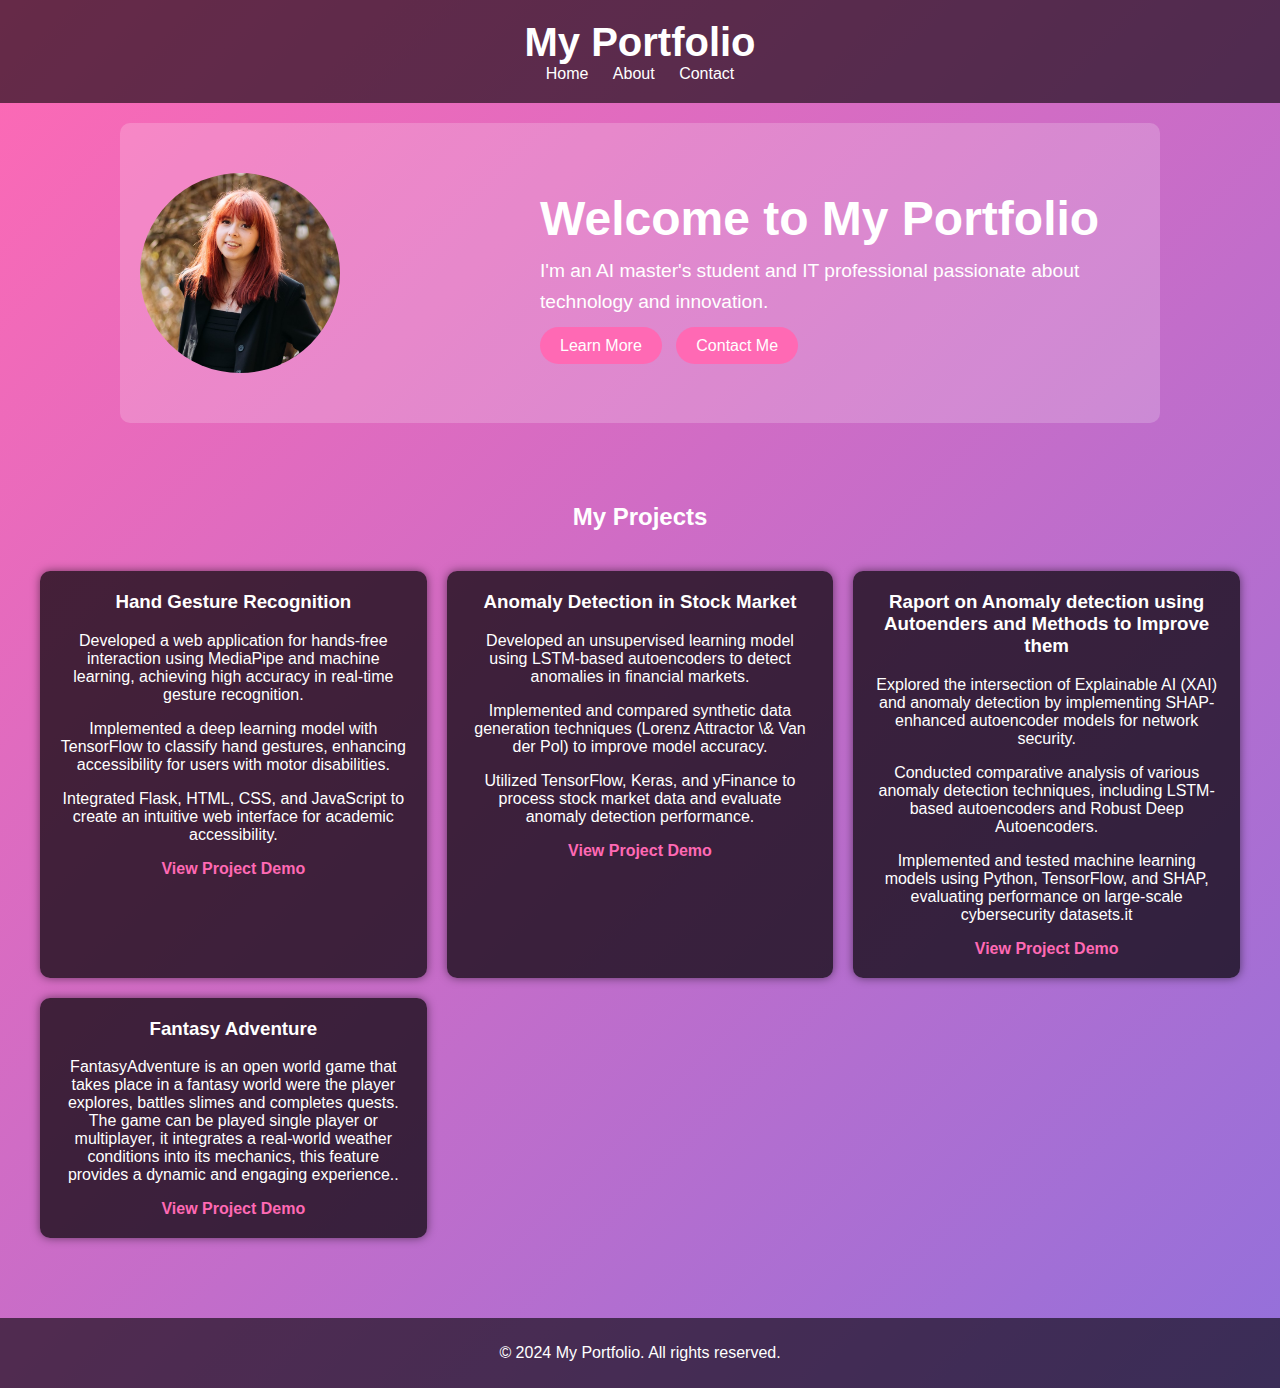
==== index.html @ 8f127a71 "ALL" ====
<!DOCTYPE html>
<html lang="en">
<head>
    <meta charset="UTF-8">
    <meta name="viewport" content="width=device-width, initial-scale=1.0">
    <link rel="stylesheet" href="static/style.css">
    <title>Portfolio</title>
</head>
<body>
    <header>
        <h1>My Portfolio</h1>
        <nav>
            <a href="index.html">Home</a>
            <a href="about.html">About</a>
            <a href="contact.html">Contact</a>
        </nav>
    </header>

    <main>
        <section class="hero">
            <img src="static/cv.JPG" alt="Profile Picture">
            <div class="hero-content">
                <h2>Welcome to My Portfolio</h2>
                <p>I'm an AI master's student and IT professional passionate about technology and innovation.</p>
                <div class="hero-buttons">
                    <a href="about.html">Learn More</a>
                    <a href="contact.html">Contact Me</a>
                </div>
            </div>
        </section>

        <section class="projects">
            <h2>My Projects</h2>
            <div class="project-grid">
                <div class="project-card">
                    <h3>Hand Gesture Recognition</h3>
                    <p>Developed a web application for hands-free interaction using MediaPipe and machine learning, achieving high accuracy in real-time gesture recognition.</p>
                    <p>  Implemented a deep learning model with TensorFlow to classify hand gestures, enhancing accessibility for users with motor disabilities.</p>
                    <p> Integrated Flask, HTML, CSS, and JavaScript to create an intuitive web interface for academic accessibility.</p>
                    <a href="demoHand.html">View Project Demo</a>
                </div>
                <div class="project-card">
                    <h3>Anomaly Detection in Stock Market</h3>
                    <p> Developed an unsupervised learning model using LSTM-based autoencoders to detect anomalies in financial markets.</p>
                    <p> Implemented and compared synthetic data generation techniques (Lorenz Attractor \& Van der Pol) to improve model accuracy.</p>
                    <p> Utilized TensorFlow, Keras, and yFinance to process stock market data and evaluate anomaly detection performance.</p>
                    <a href="stock.html">View Project Demo</a>
                </div>
                <div class="project-card">
                    <h3>Raport on Anomaly detection using Autoenders and
                        Methods to Improve them</h3>
                    <p> Explored the intersection of Explainable AI (XAI) and anomaly detection by implementing SHAP-enhanced autoencoder models for network security.</p>
                        <p> Conducted comparative analysis of various anomaly detection techniques, including LSTM-based autoencoders and Robust Deep Autoencoders.</p>
                            <p>  Implemented and tested machine learning models using Python, TensorFlow, and SHAP, evaluating performance on large-scale cybersecurity datasets.it</p>
                    <a href="shap.html">View Project Demo</a>
                </div>
                <div class="project-card">
                    <h3>Fantasy Adventure</h3>
                    <p>FantasyAdventure is an open world game that takes place in a fantasy world were the player explores, battles slimes and completes quests. The game can be played single player or multiplayer, it integrates a real-world weather conditions into its mechanics, this feature provides a dynamic and engaging experience..</p>
                    <a href="adventure.html">View Project Demo</a>
                </div>
            </div>
        </section>
    </main>

    <footer>
        <p>&copy; 2024 My Portfolio. All rights reserved.</p>
    </footer>
</body>
</html>
---- static/style.css ----
/* static/style.css */
body {
    font-family: Arial, sans-serif;
    margin: 0;
    padding: 0;
    background: linear-gradient(135deg, #ff69b4, #9370db);
    color: white;
    text-align: center;
}

header {
    padding: 20px 0;
    background-color: rgba(0, 0, 0, 0.6);
}

header h1 {
    margin: 0;
    font-size: 2.5em;
}

nav a {
    color: white;
    margin: 0 10px;
    text-decoration: none;
}

.hero {
    padding: 50px 20px;
    background: rgba(255, 255, 255, 0.2);
    border-radius: 10px;
    margin: 20px auto;
    max-width: 1000px;
    display: flex;
    align-items: center;
    justify-content: space-between;
    text-align: left;
}

.hero img {
    border-radius: 50%;
    width: 200px;
    height: 200px;
    object-fit: cover;
    margin-right: 20px;
}

.hero-content {
    max-width: 600px;
}

.projects {
    padding: 40px 20px;
}

.project-grid {
    display: grid;
    grid-template-columns: repeat(auto-fit, minmax(300px, 1fr));
    gap: 20px;
    padding: 20px;
}

.project-card {
    background: rgba(0, 0, 0, 0.7);
    padding: 20px;
    border-radius: 10px;
    box-shadow: 0 0 10px rgba(0, 0, 0, 0.5);
    transition: transform 0.3s ease, box-shadow 0.3s ease;
}

.project-card:hover {
    transform: translateY(-5px);
    box-shadow: 0 0 20px rgba(0, 0, 0, 0.7);
}

.project-card h3 {
    margin-top: 0;
}

.project-card a {
    color: #ff69b4;
    text-decoration: none;
    font-weight: bold;
}

footer {
    padding: 10px 0;
    background-color: rgba(0, 0, 0, 0.6);
    margin-top: 20px;
}

/* Custom Hero Section Styling */
.hero-content h2 {
    font-size: 3em;
    margin: 0 0 10px 0;
}

.hero-content p {
    font-size: 1.2em;
    line-height: 1.6;
    margin: 0 0 20px 0;
}

.hero-buttons a {
    background-color: #ff69b4;
    color: white;
    padding: 10px 20px;
    border-radius: 20px;
    text-decoration: none;
    margin-right: 10px;
    transition: background-color 0.3s ease;
}

.hero-buttons a:hover {
    background-color: #d14791;
}
.about {
    padding: 50px 20px;
    background-color: rgba(0, 0, 0, 0.7);
    color: white;
    border-radius: 10px;
    max-width: 1000px;
    margin: 20px auto;
    display: flex;
    align-items: center;
    gap: 20px;
}

.about img {
    border-radius: 50%;
    width: 150px;
    height: 150px;
    object-fit: cover;
}

.about-text {
    max-width: 600px;
}
.btn {
    display: inline-block;
    margin-top: 10px;
    padding: 10px 20px;
    background-color: #ff69b4;
    color: white;
    text-decoration: none;
    border-radius: 20px;
    transition: background-color 0.3s ease;
}

.btn:hover {
    background-color: #d14791;
}
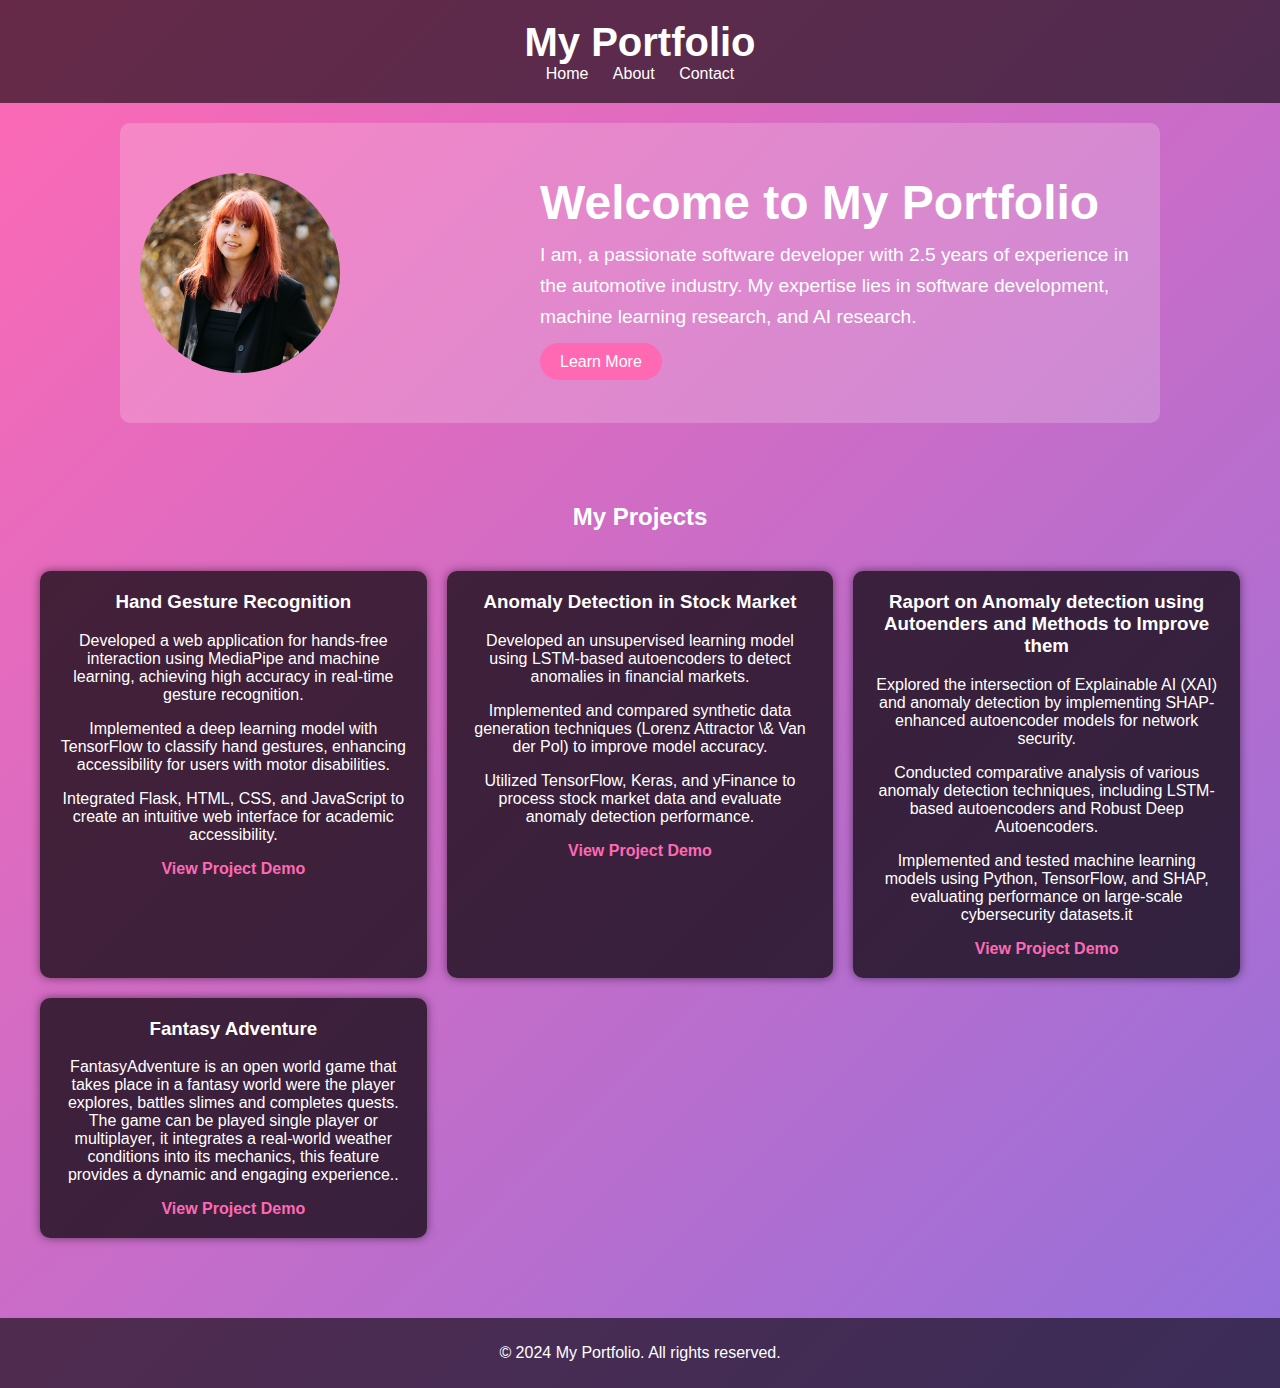
==== commit 5d5b529b: "all" ====
--- a/index.html
+++ b/index.html
@@ -21,10 +21,9 @@
             <img src="static/cv.JPG" alt="Profile Picture">
             <div class="hero-content">
                 <h2>Welcome to My Portfolio</h2>
-                <p>I'm an AI master's student and IT professional passionate about technology and innovation.</p>
+                <p>I am, a passionate software developer with 2.5 years of experience in the automotive industry. My expertise lies in software development, machine learning research, and AI research.</p>
                 <div class="hero-buttons">
                     <a href="about.html">Learn More</a>
-                    <a href="contact.html">Contact Me</a>
                 </div>
             </div>
         </section>
